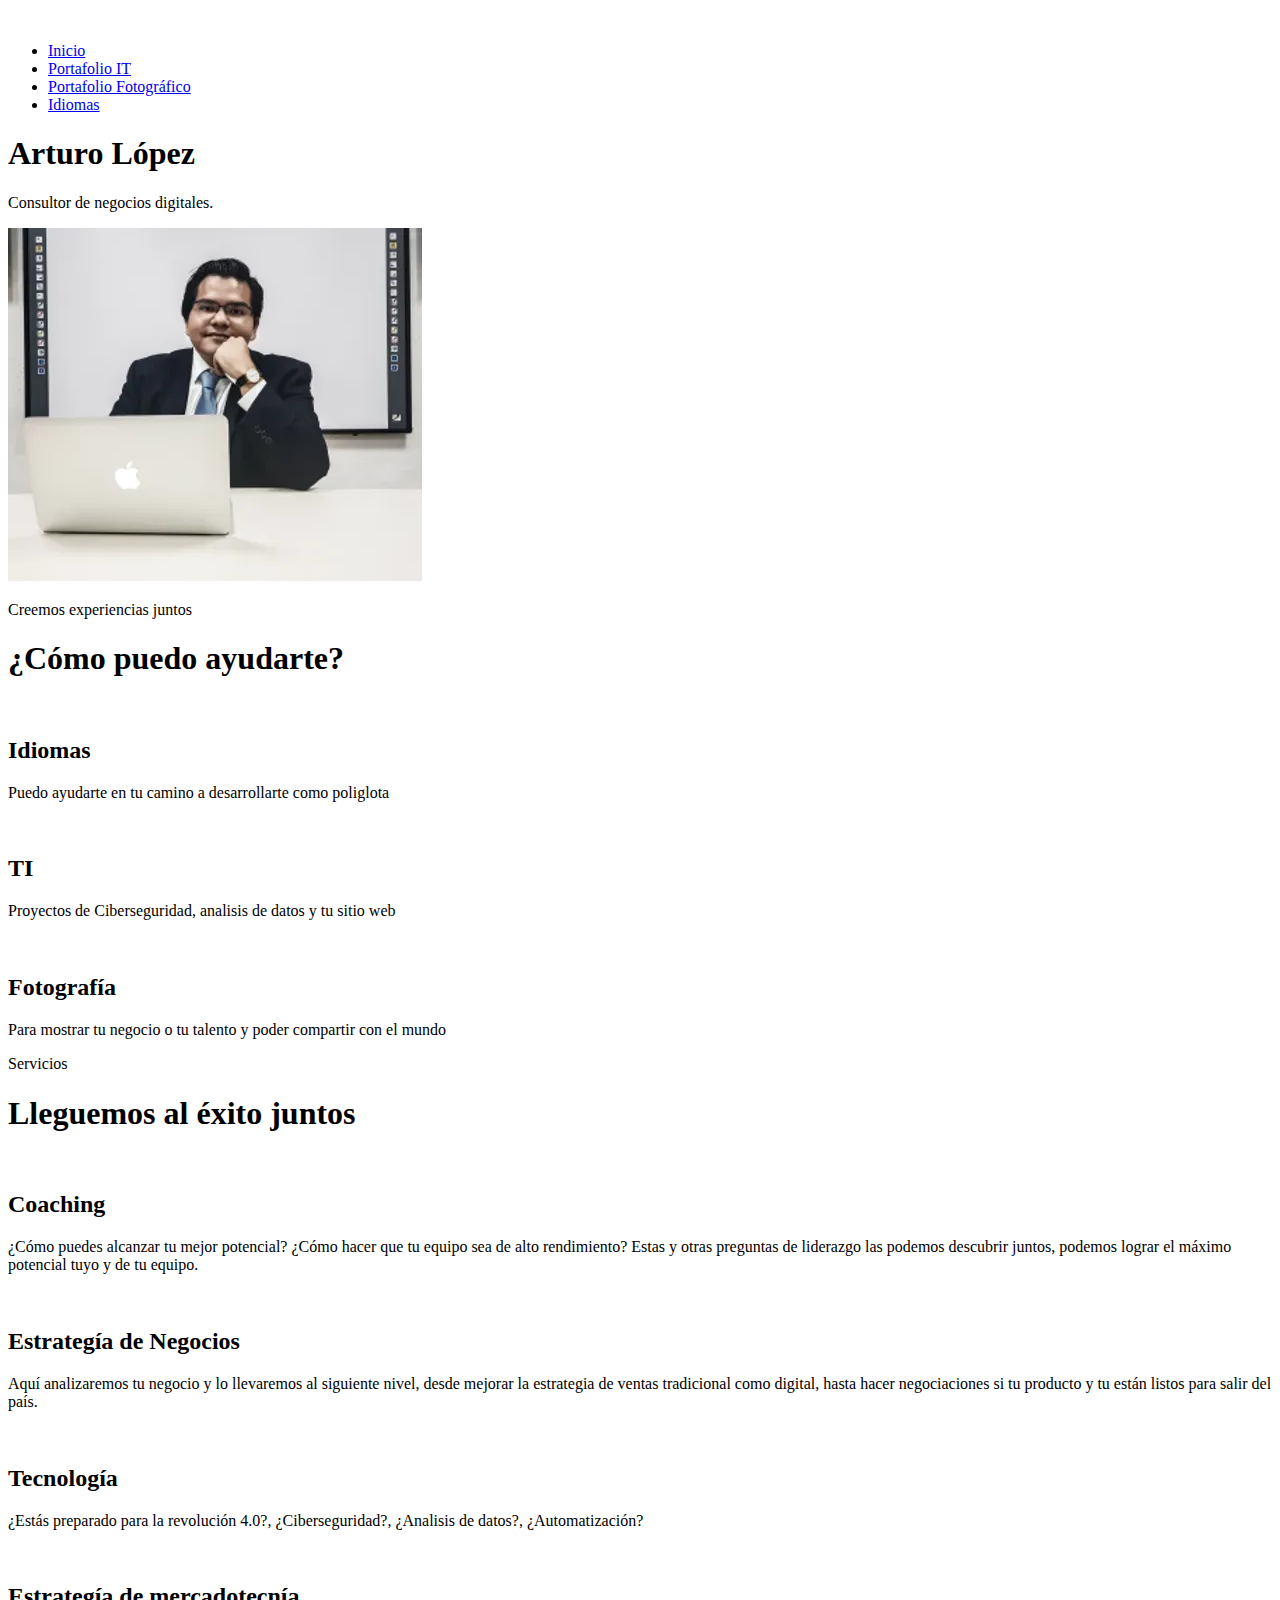
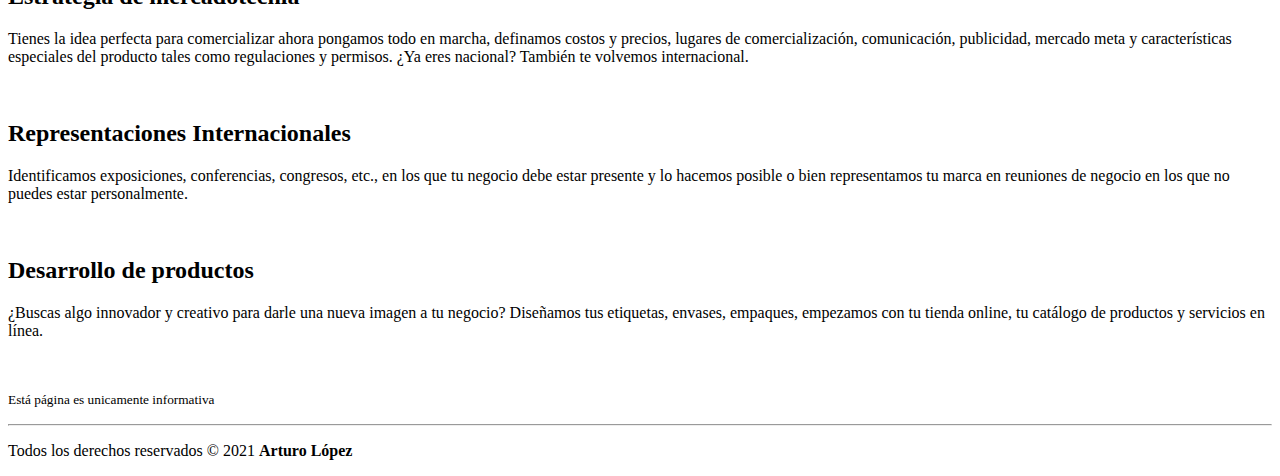
==== index.html @ 5cf57b5b "Update index.html" ====
<!DOCTYPE html>
<html lang="en">
<head>
    <meta charset="UTF-8">
    <meta http-equiv="X-UA-Compatible" content="IE=edge">
    <meta name="viewport" content="width=device-width, initial-scale=1.0">
    <title>Arturo López</title>

    <link rel="stylesheet" href="ArturoLoH.github.io/styles.css">
    <link rel="stylesheet" href="ArturoLoH.github.io/stylefooter.css">
    <!--<link rel="stylesheet" href="stylecarusel.css">-->

    <script src="https://kit.fontawesome.com/41bcea2ae3.js" crossorigin="anonymous"></script>

</head>
<body> 

    <!--Header - Menu-->

    <header>
        <div class="container__header">
            <div class="logo">
                <a href="#">
                    <img src="20101 [gConve] copy1 (1).png" alt="">
                </a>
            </div>

            <div class="menu">
                <nav>
                    <ul>
                        <li><a href="#">Inicio</a></li>
                        <li><a href="https://github.com/ArturoLoH">Portafolio IT</a></li>
                        <li><a href="ArturoLoH.github.io/carusel.html">Portafolio Fotográfico</a></li>
                        <li><a href="ArturoLoH.github.io/Idiomas.html">Idiomas</a></li>
                    </ul>
                </nav>

                <!--<a href="#" class="btn__quote">Cotizar</a>-->

                <div class="socialMedia">
                    <!--<a href="#">
                        <img src="assets/images/social media/facebook.png" alt="">-->
                    <!--</a>
                    <a href="#">
                        <img src="assets/images/social media/instagram.png" alt="">
                    </a>
                    <a href="#">
                        <img src="assets/images/social media/twitter.png" alt="">
                    </a>
                    <a href="#">
                        <img src="assets/images/social media/youtube.png" alt="">
                    </a>
                </div>-->
            </div>
        </div>
    </header>

    <main>

        <!--INICIO-->
        <!--Portada de inicio-->
        <div class="container__cover div__offset">
            <div class="cover">
                <section class="text__cover">
                    <h1>Arturo López</h1>
                    <p>Consultor de negocios digitales.</p>
                </section>
                <section class="image__cover">
                    <img src="926ecc_451ba5b1d52b46e4b68c954525a4b1c7_mv2.webp" alt="">
                </section>
            </div>
        </div>

        <!--Como puedo ayudarte-->

        <div class="container__trust container__card-primary">
            <div class="trust card__primary">
                <div class="text__trust text__card-primary">
                    <p>Creemos experiencias juntos</p>
                    <h1>¿Cómo puedo ayudarte?</h1>
                </div>
                <div class="container__trust container__box-cardPrimary">
                    <div class="card__trust box__card-primary">
                        <img src="assets/images/Trust area/anchor.png" alt="">
                        <h2>Idiomas</h2>
                        <p>Puedo ayudarte en tu camino a desarrollarte como poliglota</p>
                    </div>
                    <div class="card__trust box__card-primary">
                        <img src="assets/images/Trust area/archive.png" alt="">
                        <h2>TI</h2>
                        <p>Proyectos de Ciberseguridad, analisis de datos y tu sitio web</p>
                    </div>
                    <div class="card__trust box__card-primary">
                        <img src="assets/images/Trust area/user.png" alt="">
                        <h2>Fotografía</h2>
                        <p>Para mostrar tu negocio o tu talento y poder compartir con el mundo</p>
                    </div>
                    
                </div>
            </div>
        </div>



        <!--SERVICIOS-->

        <div class="container__service container__card-primary div__offset">
            <div class="service card__primary">
                <div class="text__service text__card-primary">
                    <p>Servicios</p>
                    <h1>Lleguemos al éxito juntos</h1>
                </div>

                <div class="container__card-service container__box-cardPrimary">
                    <div class="card__service box__card-primary">
                        <img src="assets/images/Services/grid.png" alt="">
                        <h2>Coaching</h2>
                        <p>¿Cómo puedes alcanzar tu mejor potencial? ¿Cómo hacer que tu equipo sea de alto rendimiento? Estas y otras preguntas de liderazgo las podemos descubrir juntos, podemos lograr el máximo potencial tuyo y de tu equipo.</p>
                        <a href="#">
                        
                        </a>
                    </div>
                    <div class="card__service box__card-primary">
                        <img src="assets/images/Services/cart.png" alt="">
                        <h2>Estrategía de Negocios</h2>
                        <p>Aquí analizaremos tu negocio y lo llevaremos al siguiente nivel, desde mejorar la estrategia de ventas tradicional como digital, hasta hacer negociaciones si tu producto y tu están listos para salir del país.</p>
                        <a href="#">
                        
                        </a>
                    </div>
                    <div class="card__service box__card-primary">
                        <img src="assets/images/Services/camera.png" alt="">
                        <h2>Tecnología</h2>
                        <p>¿Estás preparado para la revolución 4.0?, ¿Ciberseguridad?, ¿Analisis de datos?, ¿Automatización?</p>
                        <a href="#">
                        
                        </a>
                    </div>
                    <div class="card__service box__card-primary">
                        <img src="assets/images/Services/headphone.png" alt="">
                        <h2>Estrategía de mercadotecnía</h2>
                        <p>
                            Tienes la idea perfecta para comercializar ahora pongamos todo en marcha, definamos costos y precios, lugares de comercialización, comunicación, publicidad, mercado meta y características especiales del producto tales como regulaciones y permisos. ¿Ya eres nacional? También te volvemos internacional.</p>
                        <a href="#">
                        
                        </a>
                    </div>
                    <div class="card__service box__card-primary">
                        <img src="location.png" alt="">
                        <h2>Representaciones Internacionales</h2>
                        <p>Identificamos  exposiciones, conferencias, congresos, etc.,  en los que tu negocio debe estar presente y lo hacemos posible o bien representamos tu marca en reuniones de negocio en los que no puedes estar personalmente.</p>
                        <a href="#">
                        </a>
                    </div>
                    <div class="card__service box__card-primary">
                        <img src="assets/images/Services/file.png" alt="">
                        <h2>Desarrollo de productos</h2>
                        <p>¿Buscas algo innovador y creativo para darle una nueva imagen a tu negocio? Diseñamos tus etiquetas, envases, empaques, empezamos con tu tienda online, tu catálogo de productos y servicios en línea.</p>
                        <a href="#">
                        
                        </a>
                        
                    </div>
                </div>
            </div>

            
        
                <!--Sobre nosotros - Nuestro equipo-->

                <!--<div class="container__about div__offset">
                    <div class="about"> 
                        
                        <div class="carusel">
                            <div class="content-carrousel">
                                <figure><img src="img1.jpg"></figure>
                                <figure><img src="img2.jpg"></figure>
                                <figure><img src="img3.jpg"></figure>
                                <figure><img src="img4.jpg"></figure>
                                <figure><img src="img5.jpg"></figure>
                                <figure><img src="img1.jpg"></figure>
                                <figure><img src="img3.jpg"></figure>
                                <figure><img src="img4.jpg"></figure>
                                <figure><img src="img1.jpg"></figure>
                                <figure><img src="img2.jpg"></figure>
                            </div>
                        </div> 
                        
                    </div>
                    
                </div>-->
        </div>

    </main>
    
</body>

<footer>
    <div class="container__footer">
        <div class="box__footer">
            <div class="logo">
                <img src="Arturo_Lopez_logotipo_original.png" alt="">
            </div>
            <div class="terms">
                <p><small>Está página es unicamente informativa </small></p>
            </div>
        </div>
        <!--<div class="box__footer">
            <h2>Soluciones</h2>
            <a href="#">Coaching</a>
            <a href="https://github.com/ArturoLoH">IT</a>
            <a href="#">Fotografía</a>
        </div>-->

        <!--<div class="box__footer">
            <h2>Servicios</h2>
            <a href="#">Coaching de negocios</a>
            <a href="#">Estrategía de Marketing</a>
            <a href="#">Ciberseguridad</a>            
        </div> -->

        <!--<div class="box__footer">
            <h2>Redes Sociales</h2>
            <a href="#"> <i class="fab fa-facebook-square"></i> Facebook</a>
            <a href="#"><i class="fab fa-twitter-square"></i> Twitter</a> 
            <a href="#"><i class="fab fa-linkedin"></i> Linkedin</a>
            <a href="#"><i class="fab fa-instagram-square"></i> Instagram</a>
        </div>-->

    </div>

    <div class="box__copyright">
        <hr>
        <p>Todos los derechos reservados © 2021 <b>Arturo López</b></p>
    </div>
</footer>
</html>
---- stylecarusel.css ----
*{
    margin: 0;
    padding: 0;
    box-sizing: border-box;
}

body{
    background-image: url(IMG_1392.JPG);
    background-position: center;
    background-repeat: no-repeat;
    background-size: 330vh;
}

h2{
    text-align: center;
    font-size: 40px;
    font-family: arial;
    margin-top: 80px;
    color: aqua;
    text-shadow: 0px 0px 6px black;
}

.content-all{
    width: 210px;
    margin: auto;
    perspective: 800px;
    position: relative;
    margin-top: 50px;
}

.content-carrousel{
    width: 100%;
    position: absolute;
    animation: rotar 10s infinite linear;
    transform-style: preserve-3d;
}

.content-carrousel:hover{
    animation-play-state: paused;
    cursor: pointer;
}


.content-carrousel figure{
    width: 100%;
    height: 120px;
    overflow: hidden;
    position: absolute;
    box-shadow: 0px 0px 20px 0px black;
    transition: all 300ms;
    
}

.content-carrousel figure:hover{
    box-shadow: 0px 0px 0px 0px black;
    transition: all 300ms;
}

.content-carrousel figure:nth-child(1){transform: rotateY(0deg) translateZ(300px);}
.content-carrousel figure:nth-child(2){transform: rotateY(40deg) translateZ(300px);}
.content-carrousel figure:nth-child(3){transform: rotateY(80deg) translateZ(300px);}
.content-carrousel figure:nth-child(4){transform: rotateY(120deg) translateZ(300px);}
.content-carrousel figure:nth-child(5){transform: rotateY(160deg) translateZ(300px);}
.content-carrousel figure:nth-child(6){transform: rotateY(200deg) translateZ(300px);}
.content-carrousel figure:nth-child(7){transform: rotateY(240deg) translateZ(300px);}
.content-carrousel figure:nth-child(8){transform: rotateY(280deg) translateZ(300px);}
.content-carrousel figure:nth-child(9){transform: rotateY(320deg) translateZ(300px);}
.content-carrousel figure:nth-child(10){transform: rotateY(360deg) translateZ(300px);}

.content-carrousel img{
    width: 100%;
    transition: all 300ms;
}

.content-carrousel img:hover{
    transform: scale(1.2);
    transition: all 300ms;
}


@keyframes rotar{
    from{
        transform: rotateY(0deg);
    }to{
        transform: rotateY(360deg);
    }
}
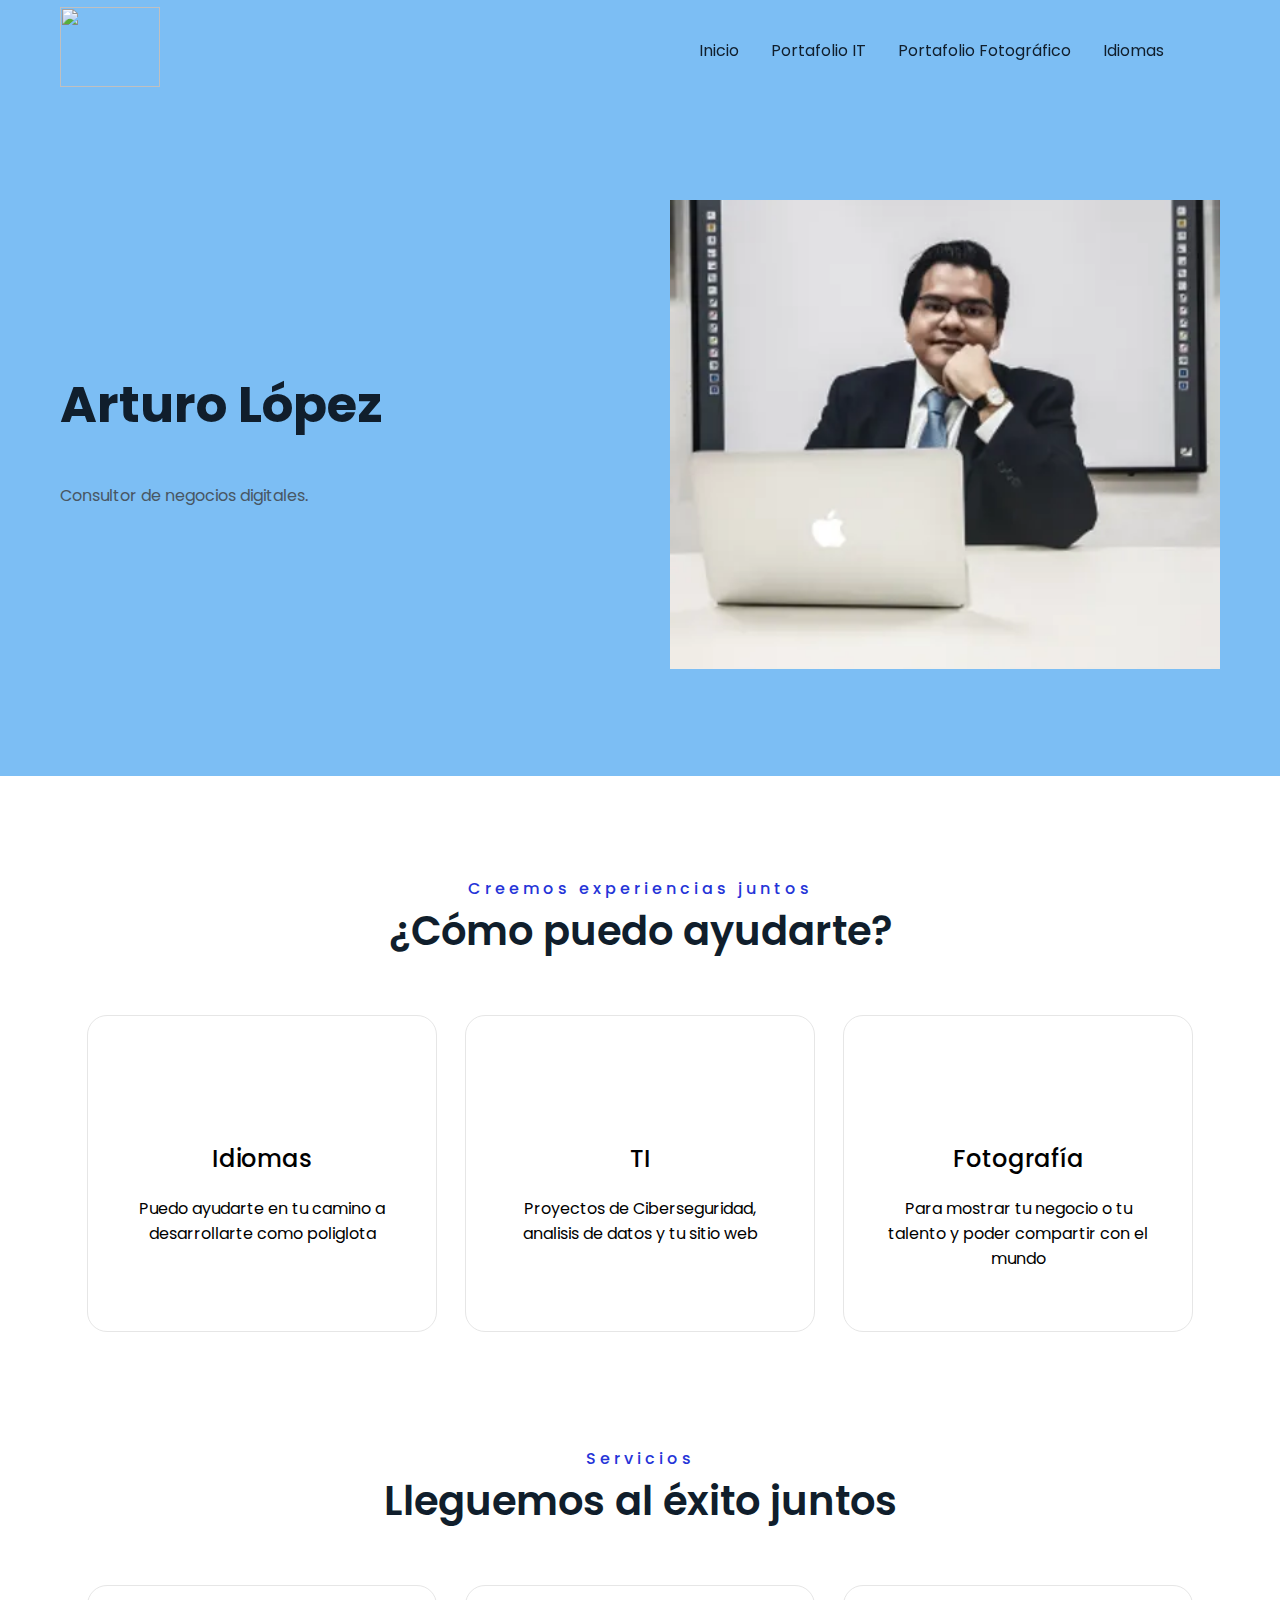
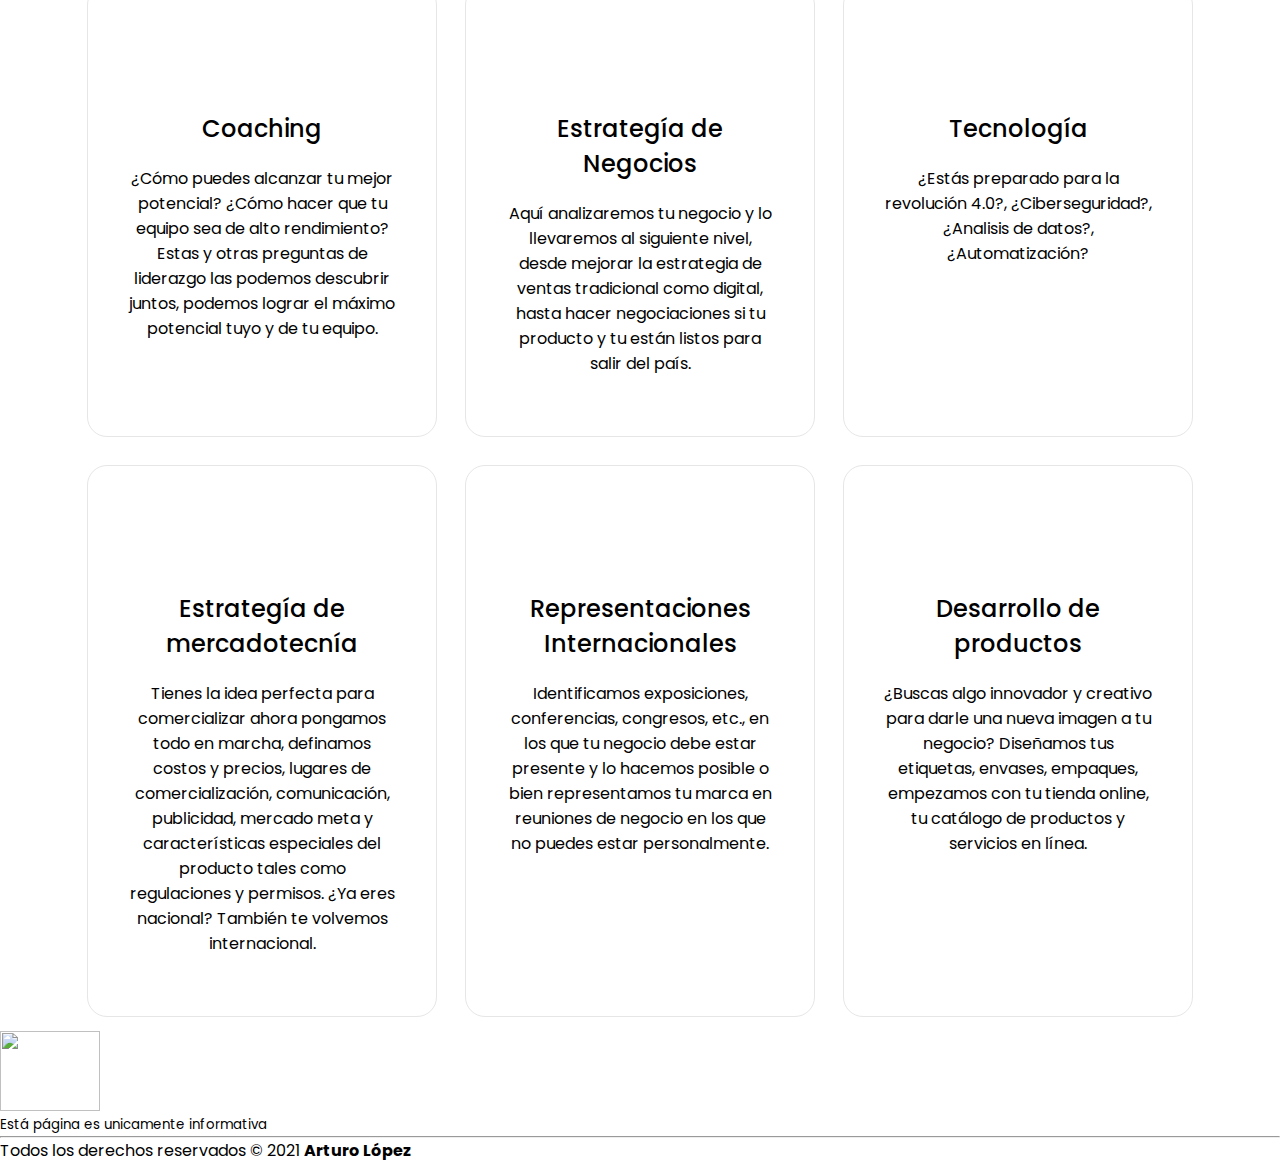
==== commit 4036bdbc: "Update index.html" ====
--- a/index.html
+++ b/index.html
@@ -6,7 +6,7 @@
     <meta name="viewport" content="width=device-width, initial-scale=1.0">
     <title>Arturo López</title>
 
-    <link rel="stylesheet" href="ArturoLoH.github.io/styles.css">
+    <link rel="stylesheet" href="styles.css">
     <link rel="stylesheet" href="ArturoLoH.github.io/stylefooter.css">
     <!--<link rel="stylesheet" href="stylecarusel.css">-->
 
--- a/styles.css
+++ b/styles.css
@@ -0,0 +1,290 @@
+@import url('https://fonts.googleapis.com/css2?family=Poppins:ital,wght@0,100;0,200;0,300;0,400;0,500;0,600;0,700;0,800;0,900;1,100;1,200;1,300;1,400;1,500;1,600;1,700;1,800;1,900&display=swap');
+
+*{
+    margin: 0;
+    padding: 0;
+    box-sizing: border-box;
+    text-decoration: none;
+    font-family: 'Poppins', sans-serif;
+}
+
+:root{
+    --color_text-primary: #2534d8;
+    --color_text-secundary: #101E2C;
+    --color_text-tertiary: #485663;
+    --main_color-primary: #395cb4;
+    --main_color-secundary: #7cbef4;
+    --background-color: #FAFBFE;
+    --lowText_font_size: 16px;
+    --text_size_title: 40px;
+    --text_title_card: 24px;
+    --text_title_cardv2: 20px;
+    --text_paragraph: 16px;
+    --box_shadow-primary: 0px 6px 50px -20px rgba(0,0,0,0.2);
+}
+
+header{
+    width: 100%;
+    height: 100px;
+    position: fixed;
+    z-index: 100;
+}
+
+.container__header{
+    max-width: 1200px;
+    height: 100%;
+    margin: auto;
+    display: flex;
+    justify-content: space-between;
+    align-items: center;
+    padding: 0px 20px;
+}
+
+.logo{
+    display: flex;
+    align-items: center;
+    position: relative;
+    z-index: 1;
+}
+
+.logo img{
+    width: 100px;
+    height:80px;
+}
+
+.menu{
+    display: flex;
+    align-items: center;
+}
+
+.menu nav{
+    margin: 0px 20px;
+}
+
+.menu nav ul{
+    display: flex;
+}
+
+.menu nav ul li{
+    list-style: none;
+    margin: 20px 16px;
+}
+
+.menu nav ul li a{
+    color: var(--color_text-secundary);
+    font-size: var(--lowText_font_size);
+    position: relative;
+}
+
+.menu nav ul li a:hover{
+    color: var(--color_text-primary);
+}
+
+.btn__quote{
+    display: block;
+    padding: 8px 40px;
+    border: 2px solid var(--main_color-primary);
+    border-radius: 8px;
+    font-weight: 500;
+    margin: 0px 20px;
+    transition: all 300ms;
+}
+
+.btn__quote:hover{
+    color: white;
+    background: var(--main_color-primary);
+}
+
+.menu .socialMedia{
+    margin: 0px 10px;
+}
+
+.menu .socialMedia a{
+    margin: 0px 4px;
+}
+
+.menu .socialMedia img{
+    width: 20px;
+}
+
+
+/*portada de inicio*/
+
+.container__cover{
+    padding-top: 100px;
+    padding-bottom: 100px;
+    background: var(--main_color-secundary);
+}
+
+.cover{
+    max-width: 1200px;
+    margin: auto;
+    margin-top: 100px;
+    display: flex;
+    align-items: center;
+    padding: 0px 20px;
+}
+
+.text__cover{
+    width: 100%;
+    padding-right: 150px;
+}
+
+.text__cover h1{
+    font-size: 50px;
+    color: var(--color_text-secundary);
+}
+
+.text__cover p{
+    font-size: var(--text_paragraph);
+    margin-top: 40px;
+    color: var(--color_text-tertiary);
+}
+
+.btn__text{
+    display: block;
+    width: 150px;
+    margin-top: 40px;
+    padding: 10px 20px;
+    text-align: center;
+    font-weight: 500;
+    background: var(--main_color-primary);
+    color: white;
+    border-radius: 8px;
+    border: 2px solid transparent;
+    cursor: pointer;
+    transition: all 300ms;
+}
+
+.btn__text:hover{
+    background: transparent;
+    border: 2px solid var(--main_color-primary);
+    color: var(--color_text-primary);
+}
+
+.image__cover{
+    width: 100%;
+}
+
+.image__cover img{
+    width: 550px;
+}
+
+
+/*Estilos generales CARDS*/
+
+.container__card-primary{
+    padding-top: 100px;
+}
+
+.card__primary{
+    max-width: 1200px;
+    margin: auto;
+    text-align: center;
+    padding: 0px 20px;
+}
+
+.text__card-primary{
+    max-width: 800px;
+    margin: auto;
+}
+
+.text__card-primary p{
+    color: var(--color_text-primary);
+    letter-spacing: 4px;
+    font-size: var(--text_paragraph);
+    font-weight: 500;
+}
+
+.text__card-primary h1{
+    font-size: var(--text_size_title);
+    font-weight: 600;
+    color: var(--color_text-secundary);
+}
+
+.container__box-cardPrimary{
+    display: flex;
+    flex-wrap: wrap;
+    justify-content: center;
+    margin-top: 40px;
+}
+
+.box__card-primary{
+    max-width: 350px;
+    padding: 60px 40px;
+    border: 1px solid #e6e6e6;
+    border-radius: 20px;
+    margin: 14px;
+    transition: all 300ms;
+}
+
+.box__card-primary:hover{
+    border: 1px solid transparent;
+    box-shadow: var(--box_shadow-primary);
+}
+
+.box__card-primary h2{
+    font-size: var(--text_title_card);
+    margin-top: 40px;
+    font-weight: 500;
+}
+
+.box__card-primary p{
+    margin-top: 20px;
+}
+
+/*Sobre nosotros*/
+
+/*.container__about{
+    padding: 100px 0px;
+    background: var(--background-color);
+    margin-top: 100px;
+}*/
+
+/*.about{
+    max-width: 1200px;
+    margin: auto;
+    padding: 0px 20px;
+    display: flex;
+    align-items: center;
+    justify-content: center;
+}*/
+
+/*.text__about{
+    width: 100%;
+    padding-right: 40px;
+}
+
+.text__about h1{
+    color: var(--color_text-secundary);
+    font-weight: 600;
+}
+
+.text__about p{
+    font-size: var(--text_paragraph);
+    margin-top: 40px;
+    color: var(--color_text-tertiary);
+}
+
+
+.image__about{
+    width: 100%;
+    display: flex;
+}
+
+.image__about img{
+    width: 300px;
+}*/
+
+/*Servicios*/
+
+.card__service img{
+    width: 50px;
+}
+
+.card__service i{
+    font-size: 24px;
+    margin-top: 20px;
+    cursor: pointer;
+    color: var(--color_text-primary);
+}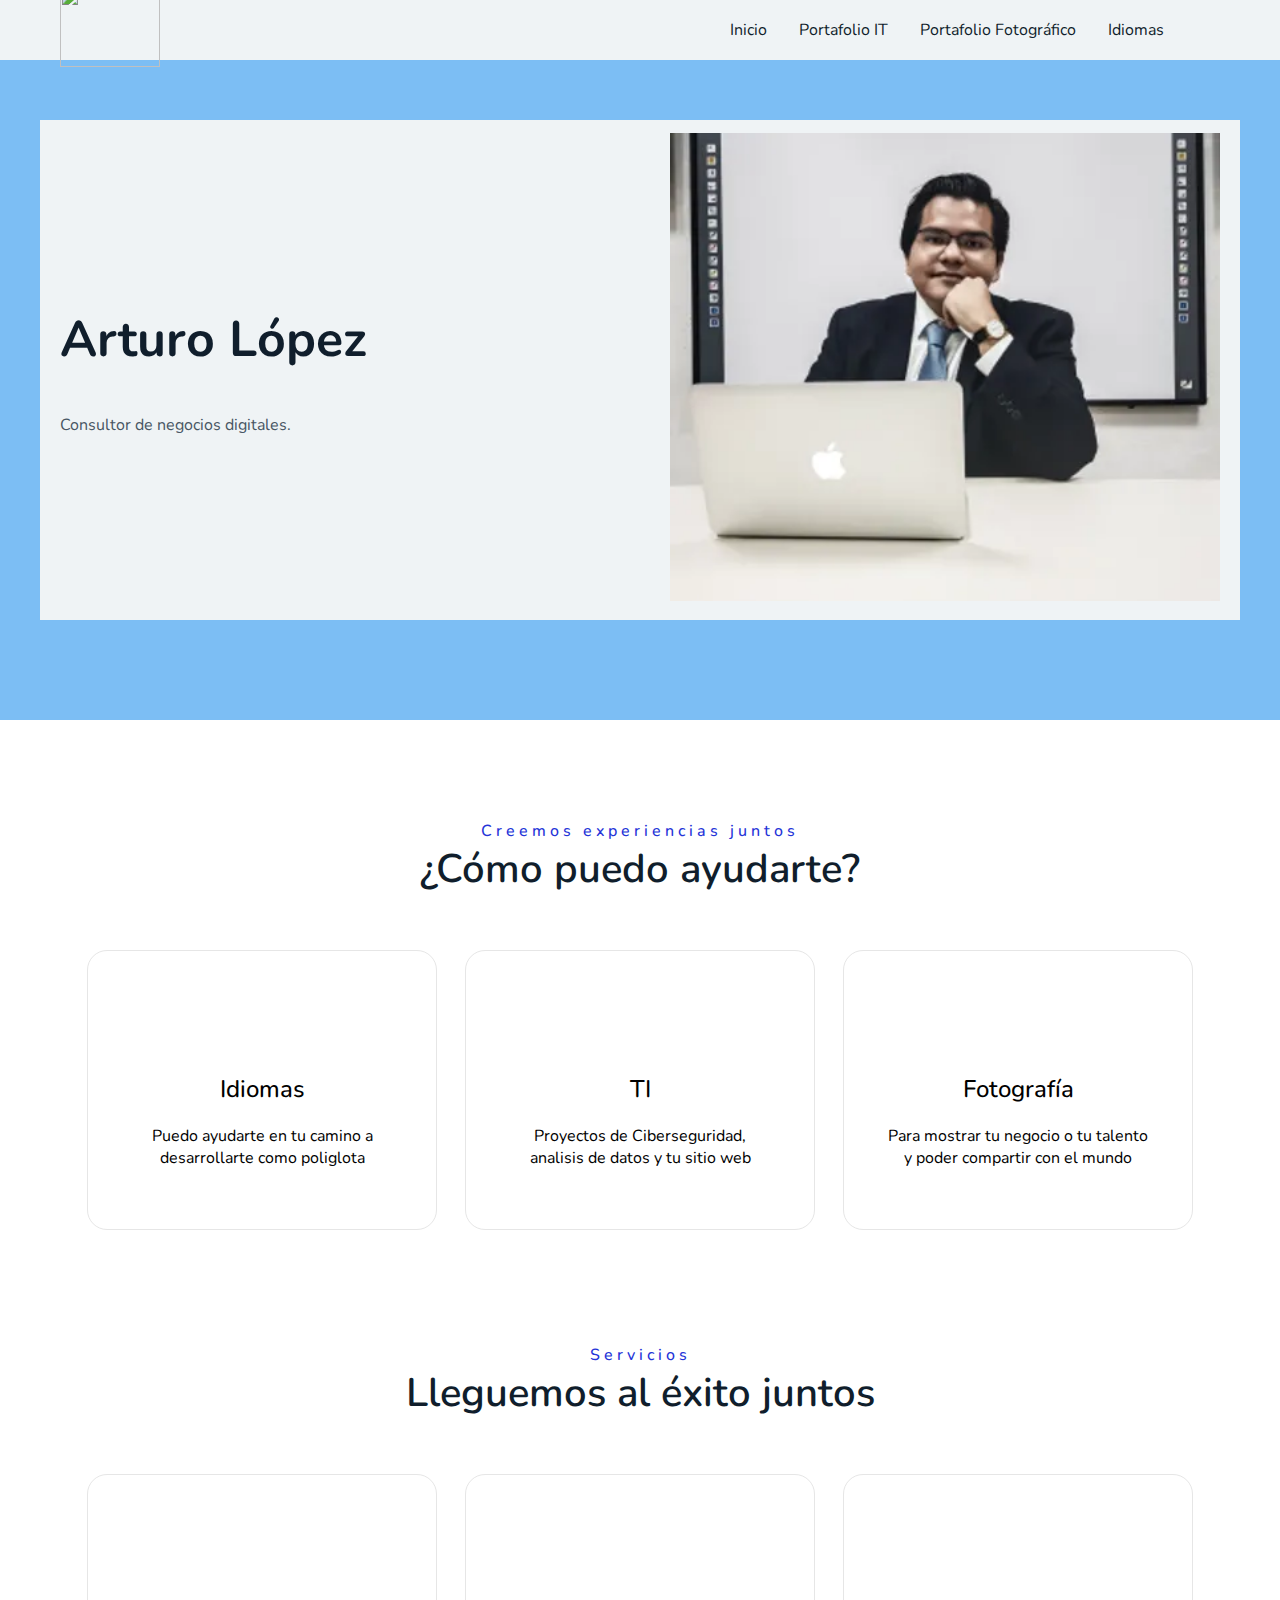
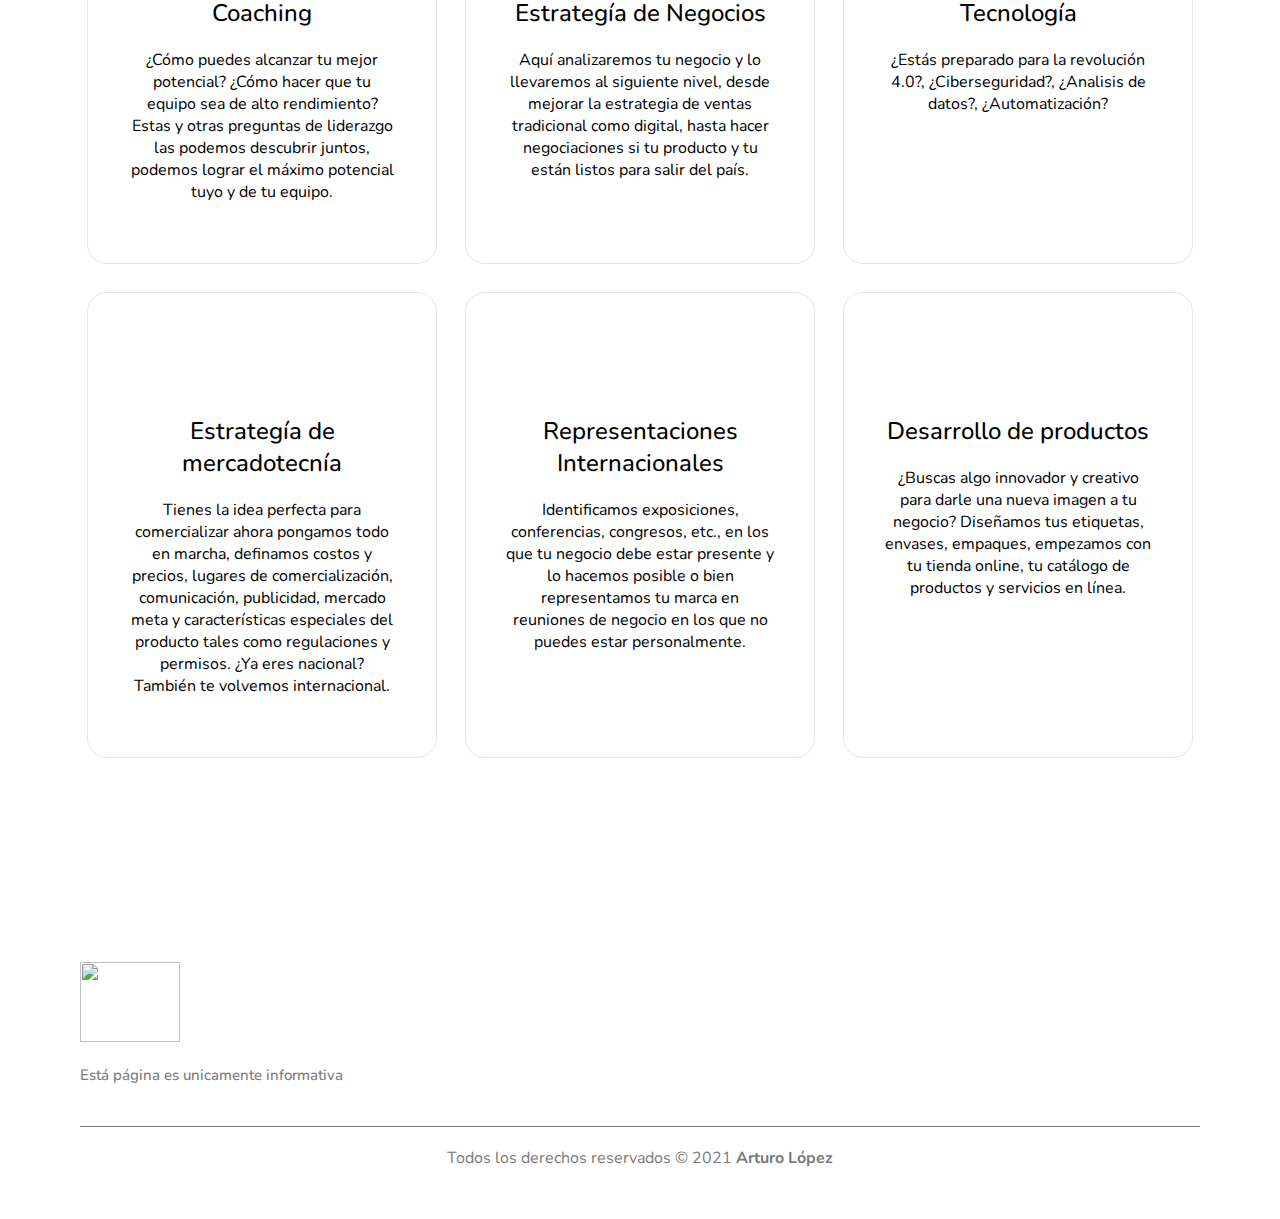
==== commit 1c887694: "Update index.html" ====
--- a/index.html
+++ b/index.html
@@ -7,7 +7,7 @@
     <title>Arturo López</title>
 
     <link rel="stylesheet" href="styles.css">
-    <link rel="stylesheet" href="ArturoLoH.github.io/stylefooter.css">
+    <link rel="stylesheet" href="stylefooter.css">
     <!--<link rel="stylesheet" href="stylecarusel.css">-->
 
     <script src="https://kit.fontawesome.com/41bcea2ae3.js" crossorigin="anonymous"></script>
--- a/stylefooter.css
+++ b/stylefooter.css
@@ -0,0 +1,125 @@
+@import url('https://fonts.googleapis.com/css2?family=Nunito:ital,wght@0,200;0,300;0,400;0,600;0,700;0,800;0,900;1,200;1,300;1,400;1,600;1,700;1,800;1,900&display=swap');
+
+
+*{
+    margin: 0;
+    padding: 0;
+    box-sizing: border-box;
+    font-family: 'Nunito', sans-serif;
+    text-decoration: none;
+}
+
+:root{
+    --color-esqueleto:#EFF3F5;
+}
+
+header{
+    width: 100%;
+    height: 60px;
+    background: var(--color-esqueleto);
+}
+
+.cover{
+    width: 100%;
+    height: 500px;
+    background: var(--color-esqueleto);
+    margin-top: 20px;
+}
+
+.container__article{
+    max-width: 1000px;
+    padding: 0px 20px;
+    margin: auto;
+    margin-top: 20px;
+    display: flex;
+    flex-wrap: wrap;
+    justify-content: center;
+}
+
+.container__article .box__article{
+    width: 200px;
+    height: 250px;
+    background: var(--color-esqueleto);
+    margin: 20px;
+}
+
+/*Aquí debajo va el FOOTER*/
+
+footer{
+    width: 100%;
+    padding: 50px 0px;
+    background-image: url();
+    background-size: cover;
+    
+    /*background-color: #d0f0f8;
+    -webkit-mask-image: url("../Images/background-footer.svg");
+    mask-image: url("../Images/background-footer.svg");
+    -webkit-mask-size: cover;
+    mask-size: cover;*/
+}
+
+.container__footer{
+    display: flex;
+    flex-wrap: wrap;
+    justify-content: space-between;
+    max-width: 1200px;
+    margin: auto;
+    margin-top: 100px;
+}
+
+.box__footer{
+    display: flex;
+    flex-direction: column;
+    padding: 40px;
+}
+
+.box__footer .logo img{
+    width: 100px;
+    height: 80px;
+}
+
+.box__footer .terms{
+    max-width: 350px;
+    margin-top: 20px;
+    font-weight: 500;
+    color: #7a7a7a;
+    font-size: 18px;
+}
+
+.box__footer h2{
+    margin-bottom: 30px;
+    color: #343434;
+    font-weight: 700;
+}
+
+.box__footer a{
+    margin-top: 10px;
+    color: #7a7a7a;
+    font-weight: 600;
+}
+
+.box__footer a:hover{
+    opacity: 0.8;
+}
+
+.box__footer a .fab{
+    font-size: 20px;
+}
+
+.box__copyright{
+    max-width: 1200px;
+    margin: auto;
+    text-align: center;
+    padding: 0px 40px;
+}
+
+.box__copyright p{
+    margin-top: 20px;
+    color: #7a7a7a;
+}
+
+.box__copyright hr{
+    border: none;
+    height: 1px;
+    background-color: #7a7a7a;
+}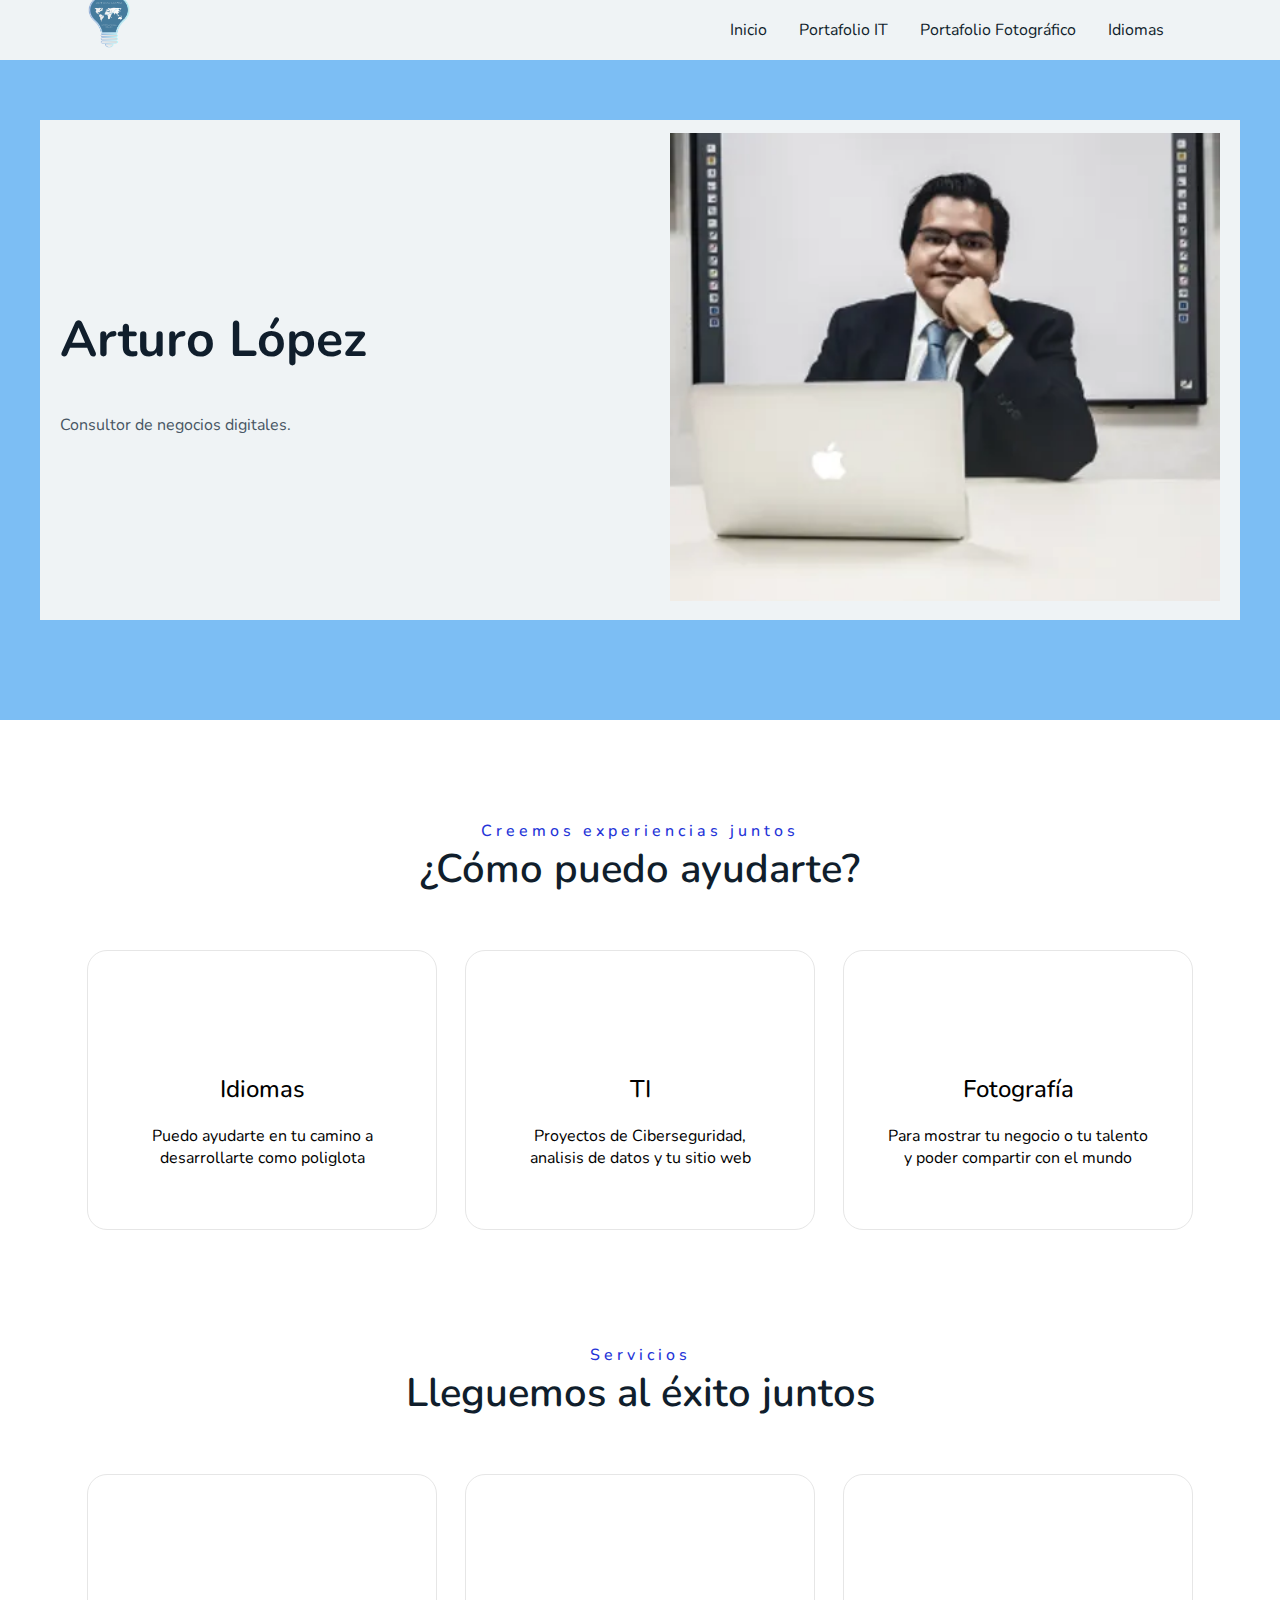
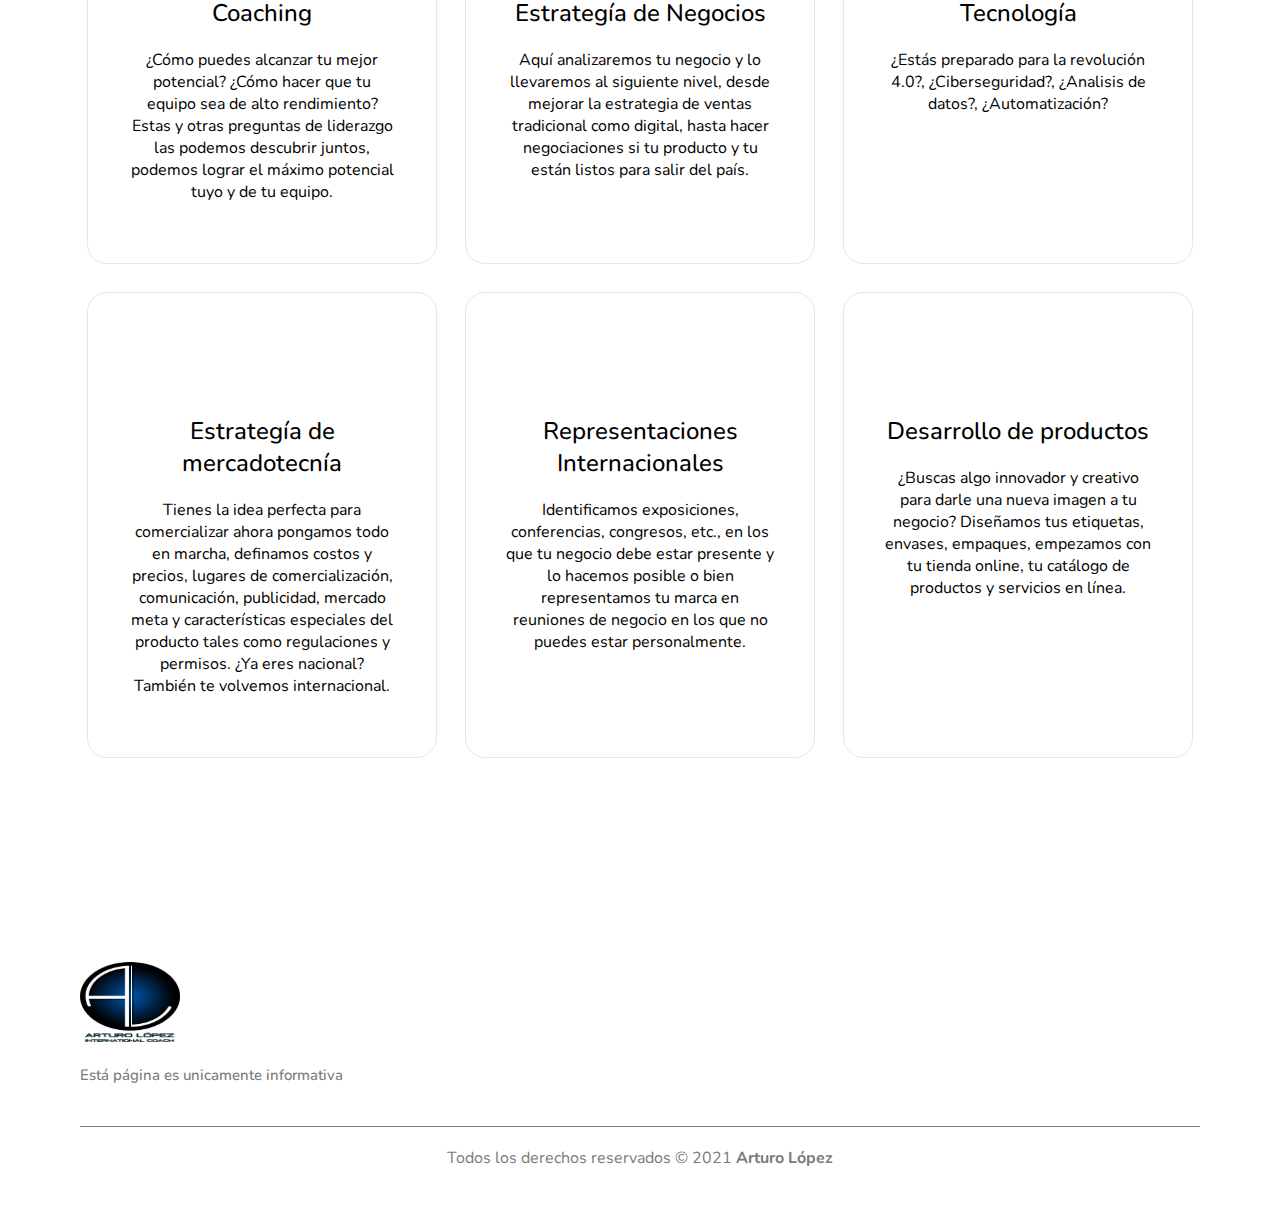
==== commit 008c7a5f: "Update index.html" ====
--- a/index.html
+++ b/index.html
@@ -13,7 +13,7 @@
     <script src="https://kit.fontawesome.com/41bcea2ae3.js" crossorigin="anonymous"></script>
 
 </head>
-<body> 
+<body>
 
     <!--Header - Menu-->
 
@@ -30,8 +30,8 @@
                     <ul>
                         <li><a href="#">Inicio</a></li>
                         <li><a href="https://github.com/ArturoLoH">Portafolio IT</a></li>
-                        <li><a href="ArturoLoH.github.io/carusel.html">Portafolio Fotográfico</a></li>
-                        <li><a href="ArturoLoH.github.io/Idiomas.html">Idiomas</a></li>
+                        <li><a href="carrusel2.html">Portafolio Fotográfico</a></li>
+                        <li><a href="Idiomas.html">Idiomas</a></li>
                     </ul>
                 </nav>
 
